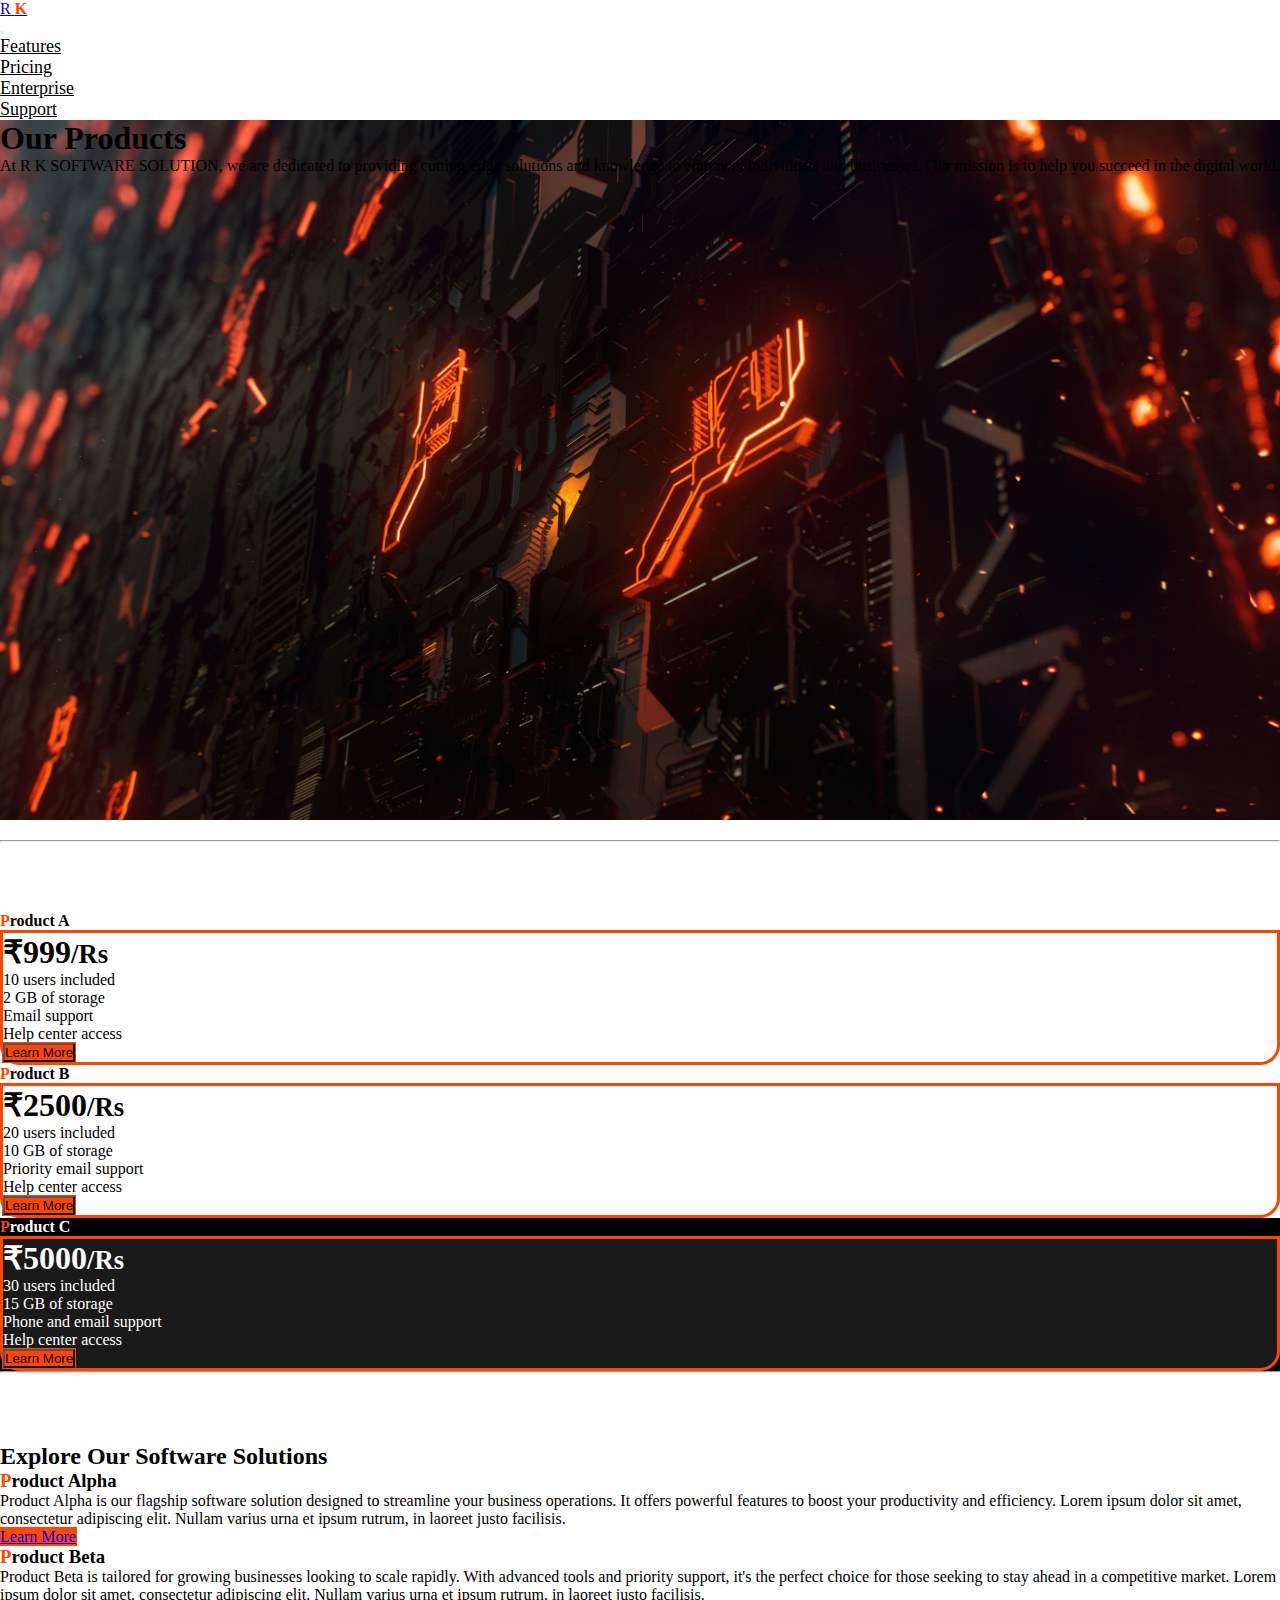
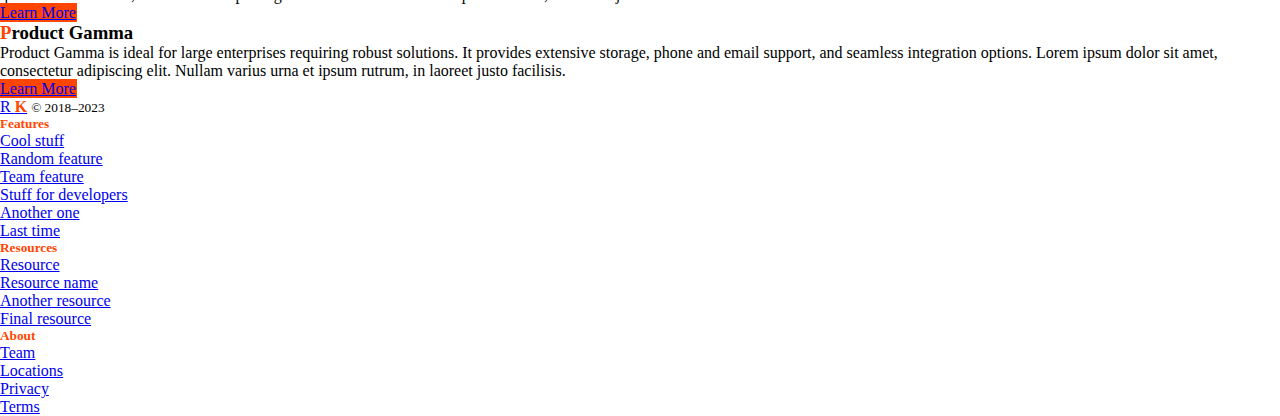
==== Task_1/product.html @ f4306486 "Add files via upload" ====
<!DOCTYPE html>
<html lang="en">

<head>
    <meta charset="UTF-8" />
    <meta name="viewport" content="width=device-width, initial-scale=1.0" />
    <link href="https://cdn.jsdelivr.net/npm/bootstrap@5.3.2/dist/css/bootstrap.min.css" rel="stylesheet"
        integrity="sha384-T3c6CoIi6uLrA9TneNEoa7RxnatzjcDSCmG1MXxSR1GAsXEV/Dwwykc2MPK8M2HN" crossorigin="anonymous" />
    <link rel="stylesheet" href="https://cdnjs.cloudflare.com/ajax/libs/font-awesome/6.4.2/css/all.min.css"
        integrity="sha512-z3gLpd7yknf1YoNbCzqRKc4qyor8gaKU1qmn+CShxbuBusANI9QpRohGBreCFkKxLhei6S9CQXFEbbKuqLg0DA=="
        crossorigin="anonymous" referrerpolicy="no-referrer" />
    <link rel="stylesheet"  href="./product.css" />
    <title>Products</title>
</head>

<body>
    <header>
        <nav class="navbar navbar-expand-lg navbar-light bg-light fixed-top border-bottom">
            <div class="container">
                <div class="navbar-brand">
                    <a class="navbar-brand fw-bold fs-2" href="#">R <b>K</b></a>
                </div>
                <button class="navbar-toggler" type="button" data-bs-toggle="collapse"
                    data-bs-target="#navbarSupportedContent1" aria-controls="navbarSupportedContent1"
                    aria-expanded="false" aria-label="Toggle navigation">
                    <span class="navbar-toggler-icon"></span>
                </button>
                <div class="collapse navbar-collapse" id="navbarSupportedContent1">
                    <ul class="navbar-nav ms-auto mb-2 mb-lg-0 fs-5 fw-semibold">
                        <li class="nav-item">
                            <a class="me-5 nav-link py-2 text-dark fw-semibold text-decoration-none"
                                href="#">Features</a>
                        </li>
                        <li class="nav-item">
                            <a class="me-5 py-2 nav-link text-dark text-decoration-none fw-semibold"
                                href="#pricing">Pricing</a>
                        </li>
                        <li class="nav-item">
                            <a class="me-5 nav-link py-2 text-dark fw-semibold text-decoration-none"
                                href="#enterprise">Enterprise</a>
                        </li>
                        <li class="nav-item">
                            <a class="nav-link py-2 text-dark fw-semibold text-decoration-none" href="#support">Support</a>
                        </li>
                    </ul>
                </div>
            </div>
        </nav>

        <div class="bg_p d-flex flex-column justify-content-center text-md-center text-start">
            <h1 class="display-1 text-white fw-semibold mt-5">Our Products</h1>
            <p class="fs-2 text-white lead mt-5">
                At R K SOFTWARE SOLUTION, we are dedicated to providing cutting-edge
                solutions and knowledge to empower individuals and businesses. Our
                mission is to help you succeed in the digital world.
            </p>
        </div>
    </header>
    <hr>
    <main id="pricing" class="container-fluid">
        <div class="row row-cols-1 row-cols-md-3 mb-3 text-center">
            <div class="col">
                <div class="card mb-4 rounded-5 shadow-sm product_h">
                    <div class="card-header py-3">
                        <h4 class="my-0 fw-bolder"><b>P</b>roduct A</h4>
                    </div>
                    <div class="card-body btn_F">
                        <h1 class="card-title pricing-card-title">
                            ₹999<small class="fw-light">/Rs</small>
                        </h1>
                        <ul class="list-unstyled mt-3 mb-4">
                            <li>10 users included</li>
                            <li>2 GB of storage</li>
                            <li>Email support</li>
                            <li>Help center access</li>
                        </ul>
                        <button type="button" class="w-100 btn fs-5 btn_L fw-semibold">
                            Learn More
                        </button>
                    </div>
                </div>
            </div>
            <div class="col">
                <div class="card mb-4 rounded-5 shadow-sm product_h">
                    <div class="card-header py-3">
                        <h4 class="my-0 fw-bolder"><b>P</b>roduct B</h4>
                    </div>
                    <div class="card-body btn_F">
                        <h1 class="card-title pricing-card-title">
                            ₹2500<small class="fw-light">/Rs</small>
                        </h1>
                        <ul class="list-unstyled mt-3 mb-4">
                            <li>20 users included</li>
                            <li>10 GB of storage</li>
                            <li>Priority email support</li>
                            <li>Help center access</li>
                        </ul>
                        <button type="button" class="w-100 btn fs-5 btn_L fw-bold">
                            Learn More
                        </button>
                    </div>
                </div>
            </div>
            <div class="col">
                <div class="card mb-4 rounded-5 shadow-sm product_h product_hv">
                    <div class="card-header py-3 bg-black rounded-top-5 border-black">
                        <h4 class="my-0 fw-bolder text-white"><b>P</b>roduct C</h4>
                    </div>
                    <div class="card-body btn_F">
                        <h1 class="card-title pricing-card-title">
                            ₹5000<small class="fw-light">/Rs</small>
                        </h1>
                        <ul class="list-unstyled mt-3 mb-4">
                            <li>30 users included</li>
                            <li>15 GB of storage</li>
                            <li>Phone and email support</li>
                            <li>Help center access</li>
                        </ul>
                        <button type="button" class="w-100 btn fs-5 btn_L fw-bold">
                            Learn More
                        </button>
                    </div>
                </div>
            </div>
        </div>
    </main>
<hr>
<section id="enterprise">
        <h2 class="display-6 text-center mb-4 fw-bold">
            Explore Our Software Solutions
        </h2>

        <div class="container">
            <div class="row bg-black text-white rounded-top-5">
                <div class="col-md-4 text-center">
                    <h3><b>P</b>roduct Alpha</h3>
                    <p>
                        Product Alpha is our flagship software solution designed to
                        streamline your business operations. It offers powerful features
                        to boost your productivity and efficiency. Lorem ipsum dolor sit
                        amet, consectetur adipiscing elit. Nullam varius urna et ipsum
                        rutrum, in laoreet justo facilisis.
                    </p>
                    <a href="#" class="btn b btn_L fw-bold">Learn More</a>
                </div>
                <div class="col-md-4 text-center">
                    <h3><b>P</b>roduct Beta</h3>
                    <p>
                        Product Beta is tailored for growing businesses looking to scale
                        rapidly. With advanced tools and priority support, it's the
                        perfect choice for those seeking to stay ahead in a competitive
                        market. Lorem ipsum dolor sit amet, consectetur adipiscing elit.
                        Nullam varius urna et ipsum rutrum, in laoreet justo facilisis.
                    </p>
                    <a href="#" class="btn btn_L fw-bold">Learn More</a>
                </div>
                <div class="col-md-4 text-center">
                    <h3><b>P</b>roduct Gamma</h3>
                    <p>
                        Product Gamma is ideal for large enterprises requiring robust
                        solutions. It provides extensive storage, phone and email support,
                        and seamless integration options. Lorem ipsum dolor sit amet,
                        consectetur adipiscing elit. Nullam varius urna et ipsum rutrum,
                        in laoreet justo facilisis.
                    </p>
                    <a href="#" class="btn btn_L fw-bold">Learn More</a>
                </div>
            </div>
        </div>
    </section>

    <footer id="support" class="container-fluid bg-black mt-3 text-white my-md-5 pt-md-5 border-top">
        <div class="row">
            <div class="col-12 col-md text-md-start text-center">
                <a class="navbar-brand fw-bold fs-2" href="#">R <b>K</b></a>
                <small class="d-block mb-3">&copy; 2018–2023</small>
            </div>
            <div class="col-12 col-md text-md-start text-center">
                <h5><b>Features</b></h5>
                <ul class="list-unstyled text-small">
                    <li>
                        <a class="link-secondary text-white" href="#">Cool stuff</a>
                    </li>
                    <li>
                        <a class="link-secondary text-white" href="#">Random feature</a>
                    </li>
                    <li>
                        <a class="link-secondary text-white" href="#">Team feature</a>
                    </li>
                    <li>
                        <a class="link-secondary text-white" href="#">Stuff for developers</a>
                    </li>
                    <li>
                        <a class="link-secondary text-white" href="#">Another one</a>
                    </li>
                    <li><a class="link-secondary text-white" href="#">Last time</a></li>
                </ul>
            </div>
            <div class="col-12 col-md text-md-start text-center">
                <h5><b>Resources</b></h5>
                <ul class="list-unstyled text-small">
                    <li><a class="link-secondary text-white" href="#">Resource</a></li>
                    <li>
                        <a class="link-secondary text-white" href="#">Resource name</a>
                    </li>
                    <li>
                        <a class="link-secondary text-white" href="#">Another resource</a>
                    </li>
                    <li>
                        <a class="link-secondary text-white" href="#">Final resource</a>
                    </li>
                </ul>
            </div>
            <div class="col-12 col-md text-md-start text-center">
                <h5><b>About</b></h5>
                <ul class="list-unstyled text-small">
                    <li><a class="link-secondary text-white" href="#">Team</a></li>
                    <li><a class="link-secondary text-white" href="#">Locations</a></li>
                    <li><a class="link-secondary text-white" href="#">Privacy</a></li>
                    <li><a class="link-secondary text-white" href="#">Terms</a></li>
                </ul>
            </div>
        </div>
    </footer>
    <script src="https://cdn.jsdelivr.net/npm/bootstrap@5.3.2/dist/js/bootstrap.bundle.min.js"
        integrity="sha384-C6RzsynM9kWDrMNeT87bh95OGNyZPhcTNXj1NW7RuBCsyN/o0jlpcV8Qyq46cDfL"
        crossorigin="anonymous"></script>
</body>

</html>
---- Task_1/product.css ----
*{
    padding: 0;
    margin: 0;
    box-sizing: border-box;
}
  ::selection{
    color: #ffffff;
    background-color: orangered;
  }
  main,section{
    padding-top: 70px;
  }
  nav ul li a {
    color: #000000!important;
    font-size: 18px;
    position: relative;
    transition: 0.5s linear;
  }
  nav ul li a::after {
    content: '';
    position: absolute;
    left: 0;
    bottom: 0;
    width: 0;
    height: 3px;
    background-color: orangered;
    transition: 0.5s linear;
  }
   nav ul li a:hover::after {
      width: 100%;
    }
  .bg_p{
    background-image: url('./Imgs/BG_Or.jpg');
     background-size: cover; 
     background-position: fixed;
     min-height: 700px;
     margin-bottom: 20px;
  }
  b {
    color: orangered;
    font-family: 'Lobster', cursive;
  }
  .product_h:hover{
    background-color: black;
    color: #ffffff;
    cursor: pointer;
  }
  .product_hv{
    background: #000;
    color: #ffffff;
  }

.bd-placeholder-img {
    font-size: 1.125rem;
    text-anchor: middle;
    -webkit-user-select: none;
    -moz-user-select: none;
    user-select: none;
  }
  .btn_L{
    background-color: orangered;
    outline:1px solid orangered;
  }
  .btn_L:hover{
    background-color:orangered ;
    color: #ffffff;
  }
  .btn_F{
    background-color: rgba(255, 255, 255, .1);
    border: 3px solid orangered;
    border-bottom-left-radius: 20px;
    border-bottom-right-radius: 20px;
  }
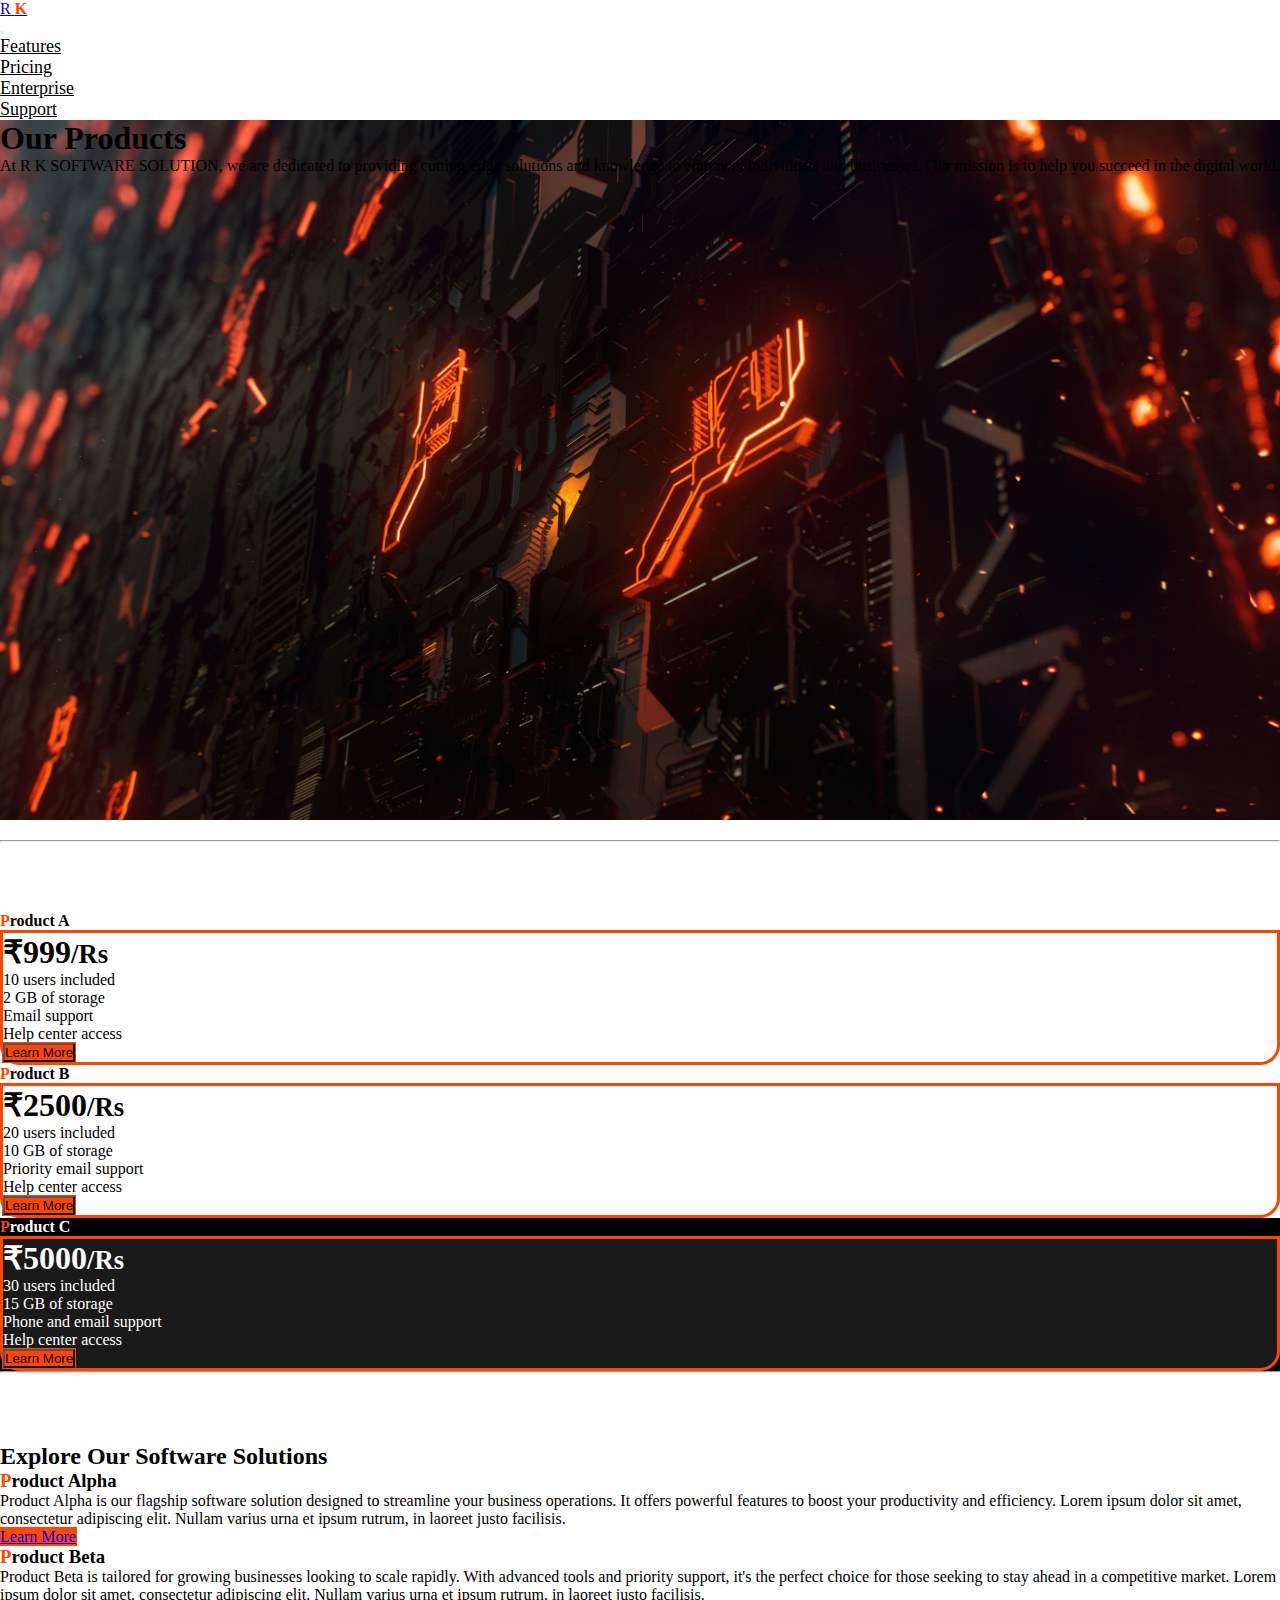
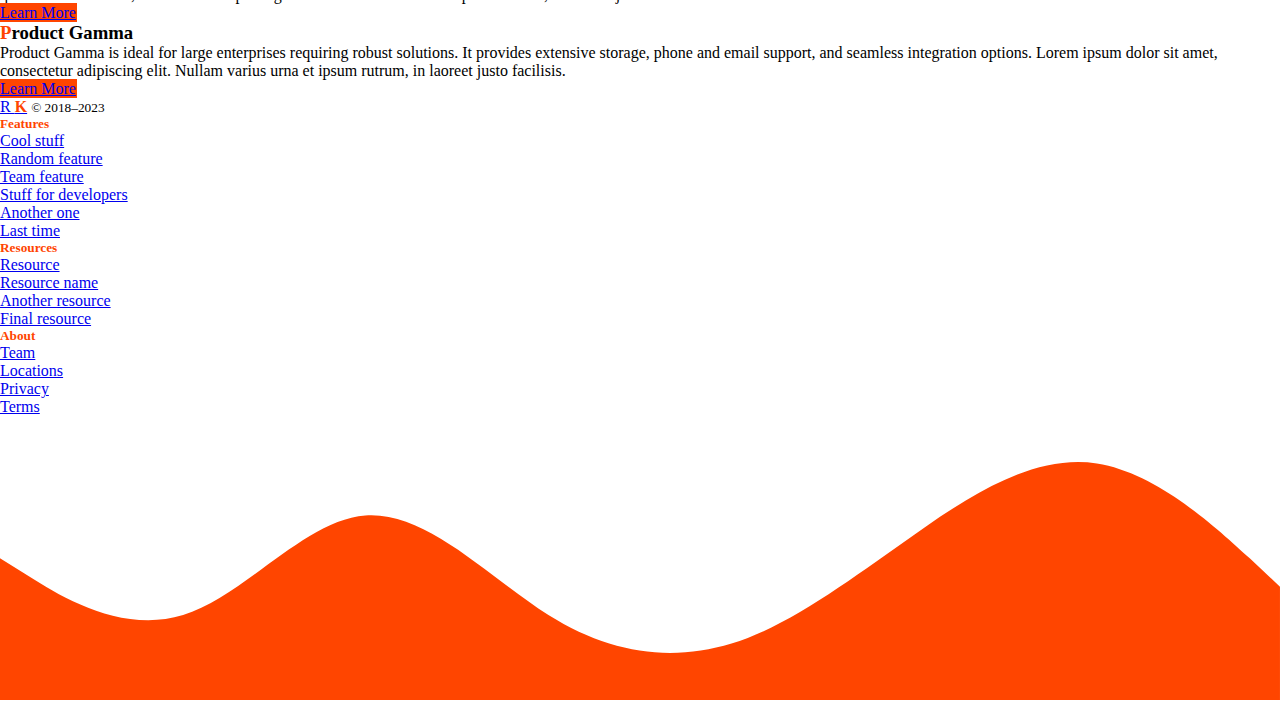
==== commit ae4206ba: "Update product.html" ====
--- a/Task_1/product.html
+++ b/Task_1/product.html
@@ -18,7 +18,7 @@
         <nav class="navbar navbar-expand-lg navbar-light bg-light fixed-top border-bottom">
             <div class="container">
                 <div class="navbar-brand">
-                    <a class="navbar-brand fw-bold fs-2" href="#">R <b>K</b></a>
+                    <a class="navbar-brand fw-bold fs-2" href="./index.html">R <b>K</b></a>
                 </div>
                 <button class="navbar-toggler" type="button" data-bs-toggle="collapse"
                     data-bs-target="#navbarSupportedContent1" aria-controls="navbarSupportedContent1"
@@ -126,14 +126,14 @@
     </main>
 <hr>
 <section id="enterprise">
-        <h2 class="display-6 text-center mb-4 fw-bold">
+        <h2 class="display-6 text-center mb-4 fw-bold text-white text-decoration-underline">
             Explore Our Software Solutions
         </h2>
 
         <div class="container">
             <div class="row bg-black text-white rounded-top-5">
                 <div class="col-md-4 text-center">
-                    <h3><b>P</b>roduct Alpha</h3>
+                    <h3 class="text-decoration-underline"><b>P</b>roduct Alpha</h3>
                     <p>
                         Product Alpha is our flagship software solution designed to
                         streamline your business operations. It offers powerful features
@@ -144,7 +144,7 @@
                     <a href="#" class="btn b btn_L fw-bold">Learn More</a>
                 </div>
                 <div class="col-md-4 text-center">
-                    <h3><b>P</b>roduct Beta</h3>
+                    <h3 class="text-decoration-underline"><b>P</b>roduct Beta</h3>
                     <p>
                         Product Beta is tailored for growing businesses looking to scale
                         rapidly. With advanced tools and priority support, it's the
@@ -152,10 +152,10 @@
                         market. Lorem ipsum dolor sit amet, consectetur adipiscing elit.
                         Nullam varius urna et ipsum rutrum, in laoreet justo facilisis.
                     </p>
-                    <a href="#" class="btn btn_L fw-bold">Learn More</a>
+                    <a href="#" class="btn btn_L fw-bold mb-3">Learn More</a>
                 </div>
                 <div class="col-md-4 text-center">
-                    <h3><b>P</b>roduct Gamma</h3>
+                    <h3 class="text-decoration-underline"><b>P</b>roduct Gamma</h3>
                     <p>
                         Product Gamma is ideal for large enterprises requiring robust
                         solutions. It provides extensive storage, phone and email support,
@@ -163,7 +163,7 @@
                         consectetur adipiscing elit. Nullam varius urna et ipsum rutrum,
                         in laoreet justo facilisis.
                     </p>
-                    <a href="#" class="btn btn_L fw-bold">Learn More</a>
+                    <a href="#" class="btn btn_L mb-2 fw-bold">Learn More</a>
                 </div>
             </div>
         </div>
@@ -221,10 +221,13 @@
                 </ul>
             </div>
         </div>
+        <svg class="d-none d-md-block" xmlns="http://www.w3.org/2000/svg" viewBox="0 0 1440 320">
+            <path fill="#ff4500" fill-opacity="1" d="M0,160L34.3,181.3C68.6,203,137,245,206,224C274.3,203,343,117,411,112C480,107,549,181,617,224C685.7,267,754,277,823,256C891.4,235,960,181,1029,133.3C1097.1,85,1166,43,1234,53.3C1302.9,64,1371,128,1406,160L1440,192L1440,320L1405.7,320C1371.4,320,1303,320,1234,320C1165.7,320,1097,320,1029,320C960,320,891,320,823,320C754.3,320,686,320,617,320C548.6,320,480,320,411,320C342.9,320,274,320,206,320C137.1,320,69,320,34,320L0,320Z"></path>
+          </svg>
     </footer>
     <script src="https://cdn.jsdelivr.net/npm/bootstrap@5.3.2/dist/js/bootstrap.bundle.min.js"
         integrity="sha384-C6RzsynM9kWDrMNeT87bh95OGNyZPhcTNXj1NW7RuBCsyN/o0jlpcV8Qyq46cDfL"
         crossorigin="anonymous"></script>
 </body>
 
-</html>+</html>
